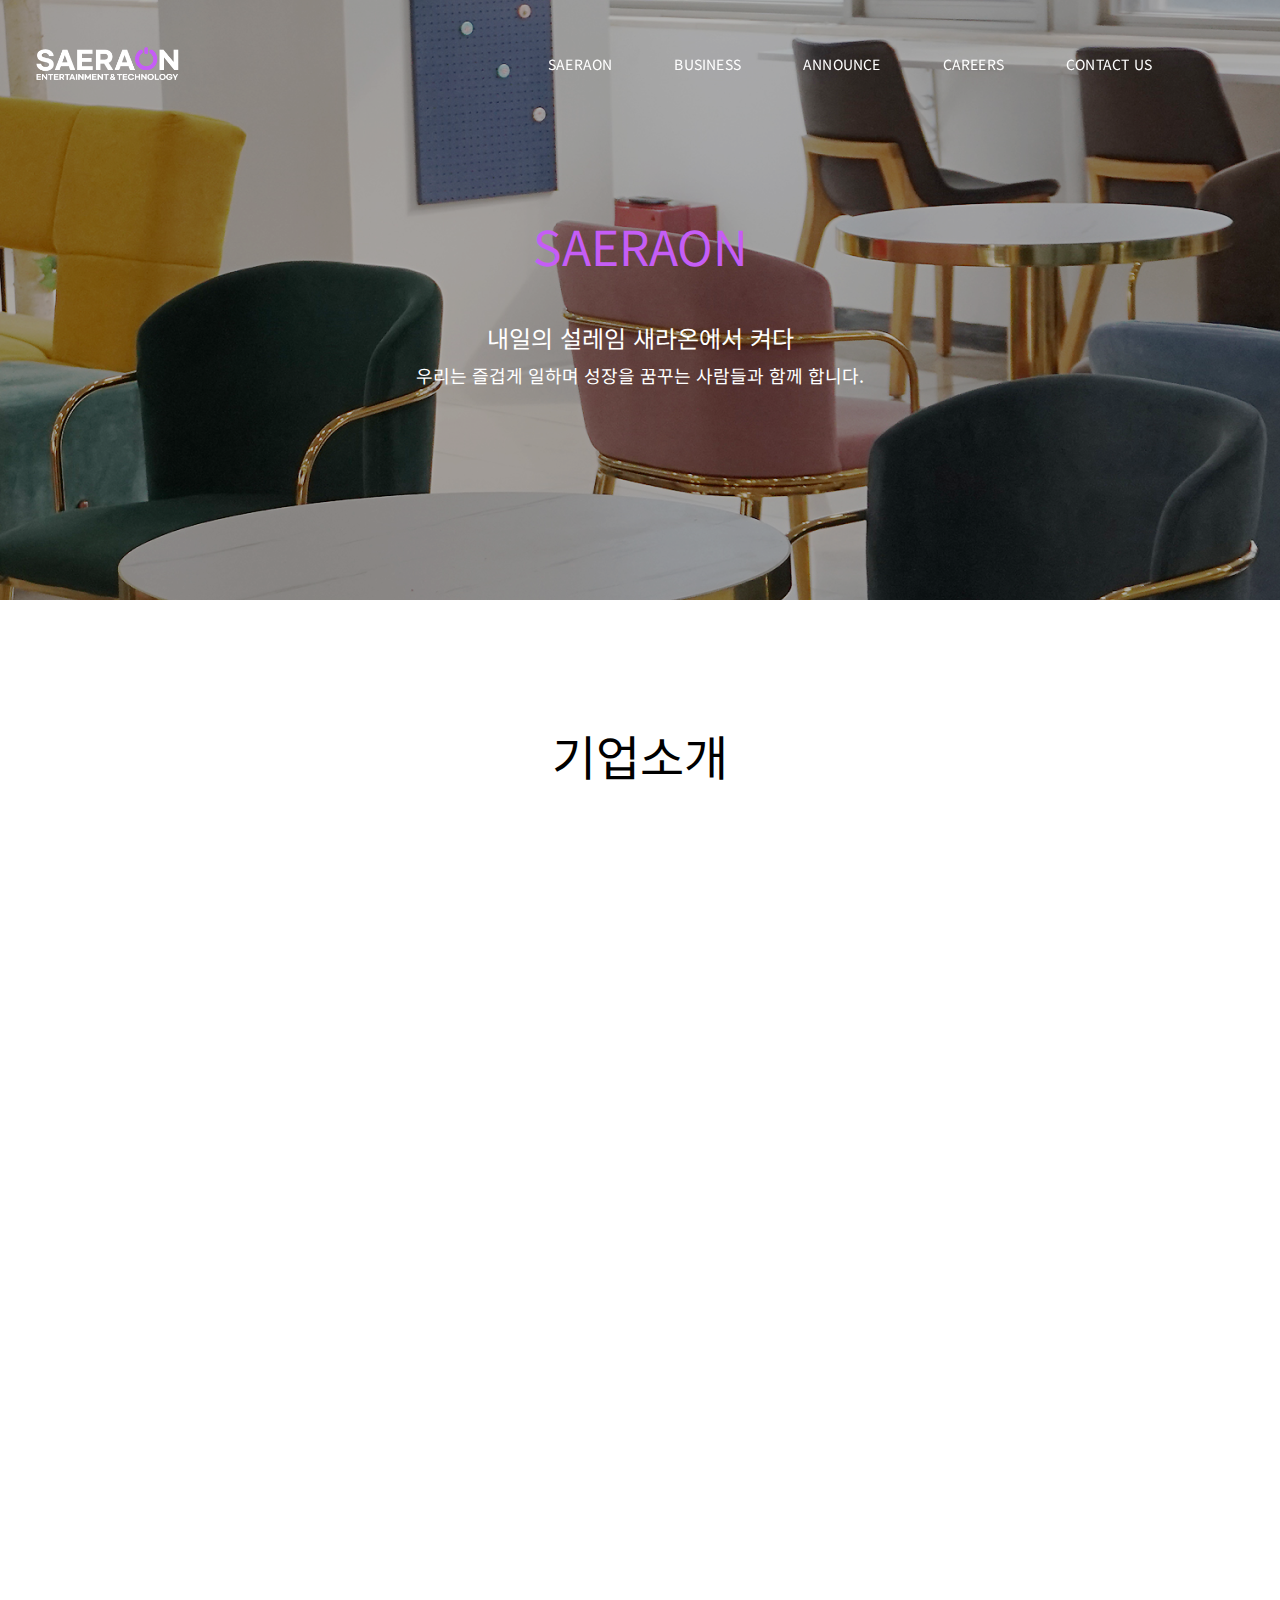
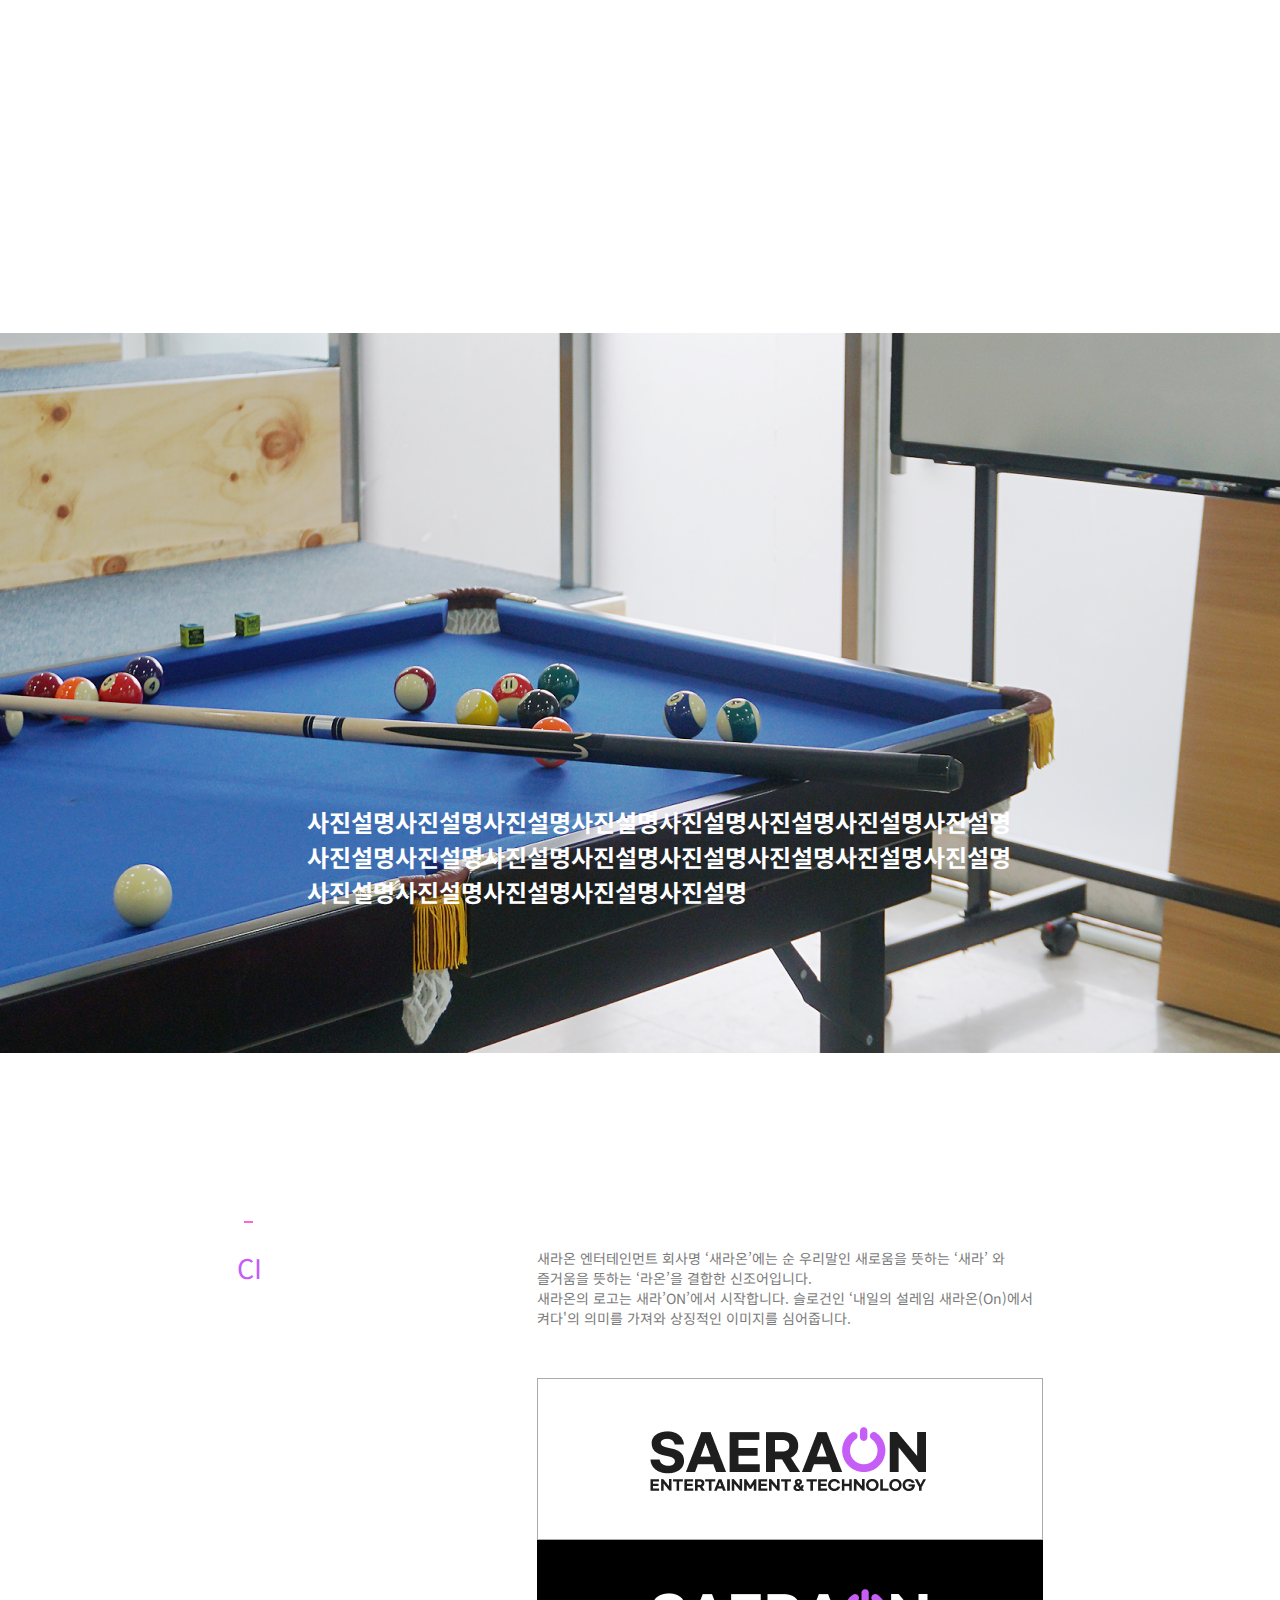
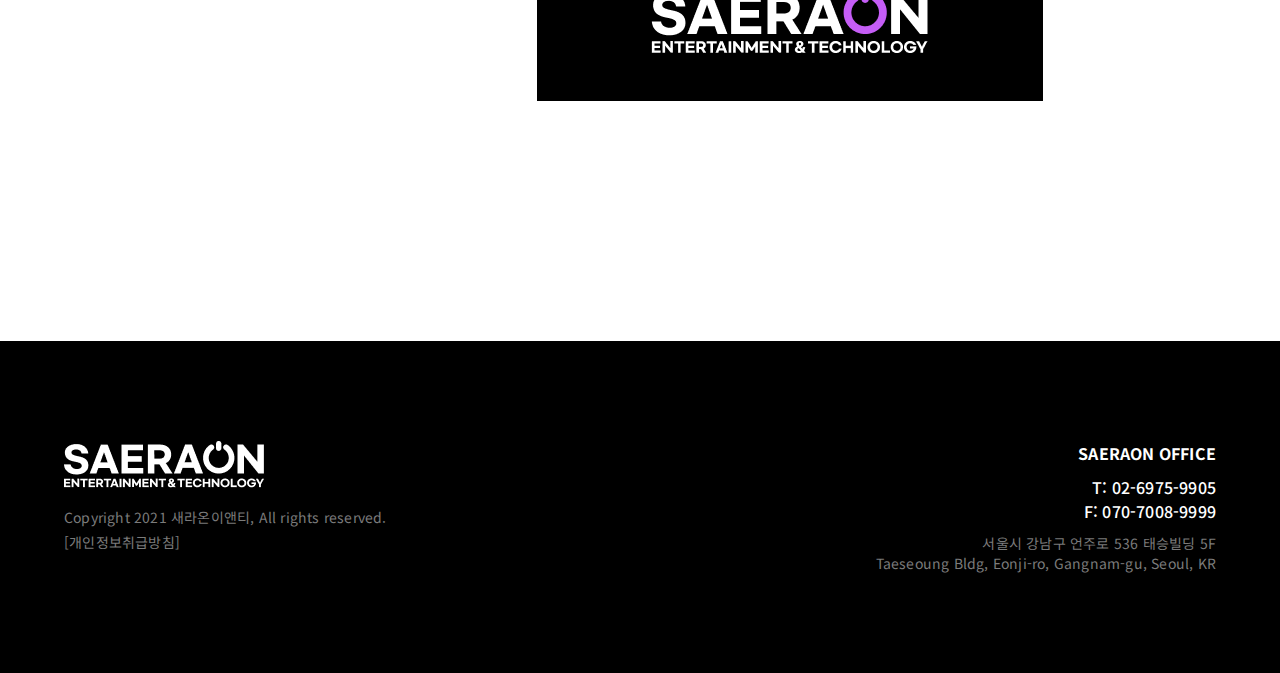
==== saeraon.html @ c6aae894 "Add files via upload" ====
<!DOCTYPE html>
<html lang="ko">

<head>
    <meta charset="UTF-8">
    <meta http-equiv="X-UA-Compatible" content="IE=edge">
    <meta name="viewport" content="width=device-width, initial-scale=1.0">
    <title>Document</title>
    <script src="https://ajax.googleapis.com/ajax/libs/jquery/1.12.4/jquery.min.js" defer></script>
    <script src="./js/hd.js" defer></script>
    <link rel="stylesheet" href="./css/saeraon.css">
    <link rel="stylesheet" href="./css/common.css">
    <link rel="stylesheet" href="./css/reset.css">
    <link rel="stylesheet" href="./css/headFoot.css">
</head>

<body>
    <header>
        <div class="header_nav">
            <div class="n_logo"><a href="./index.html"></a></div>
            <ul>
                <li><a href="./saeraon.html">SAERAON</a></li>
                <li><a href="./business.html">BUSINESS</a></li>
                <li><a href="./announce.html">ANNOUNCE</a></li>
                <li><a href="./careers.html">CAREERS</a></li>
                <li><a href="./contact.html">CONTACT US</a></li>
            </ul>
            <div class="n_ham">
                <span class="f_line"></span>
          <span class="s_line"></span>
          <span class="l_line"></span>
            </div>
        </div>
    </header>
    <div id="wrap">
        <section class="subVisual">
            <div class="tit_wrap">
                <div class="bg"></div>
                <h3>SAERAON
                    <p>내일의 설레임 새라온에서 켜다<br><span>우리는 즐겁게 일하며 성장을 꿈꾸는 사람들과 함께 합니다.</span></p>
                </h3>
            </div>
        </section>
        <section class="contents_wrap_abouts">
            <h4 class="subTitle">기업소개</h4>
            <div class="sub_section about01">
                <h1>
                    Company<br>
                    overview
                </h1>
                <p>새라온이앤티는 기존에 없던 새로운 즐거움을 제공합니다.<br>사람과 기술 그리고 창의적 가치를 모아 세계로 나아갑니다.</p>
            </div>
            <div class="infor_wrap">
                <div class="saeraon_txt_logo">
                    <div class="saeraon_bx">
                        <div class="raon_logo">R</div>
                        <div class="raon_line"></div>
                        <div class="raon_tit"><span>R</span>eady</div>
                        <div class="raon_txt">
                            <p>새라온 이앤티는 끊임없이<br>
                                새로운 즐거움을 찾아<br>
                                세계로 나아갈 준비가<br>
                                되었습니다.</p>
                        </div>
                    </div>
                    <div class="saeraon_bx">
                        <div class="raon_logo">A</div>
                        <div class="raon_line"></div>
                        <div class="raon_tit"><span>A</span>spirational</div>
                        <div class="raon_txt">
                            <p>항상 열정적인 마음으로<br>
                                여러분의 마음의 불을<br>
                                켜드립니다.</p>
                        </div>
                    </div>
                    <div class="saeraon_bx">
                        <div class="raon_logo">O</div>
                        <div class="raon_line"></div>
                        <div class="raon_tit"><span>O</span>riginal</div>
                        <div class="raon_txt">
                            <p>기존의 가치를 소중하게<br>
                                여기고 더욱 아름답게<br>
                                가꾸어 나갑니다.</p>
                        </div>
                    </div>
                    <div class="saeraon_bx">
                        <div class="raon_logo">N</div>
                        <div class="raon_line"></div>
                        <div class="raon_tit"><span>N</span>etwork</div>
                        <div class="raon_txt">
                            <p>새라온이앤티는<br>
                                고객환경에 맞는 최적의<br>
                                network system을<br>
                                제공합니다.</p>
                        </div>
                    </div>
                    <div class="m_saeraon">
                        <div class="box">
                            <div class="m_logo">R</div>
                            <div class="m_line"></div>
                            <div class="m_tit"><span>R</span>eady</div>
                        </div>
                        <div class="m_txt">
                            <p>새라온 이앤티는 끊임없이<br>
                                새로운 즐거움을 찾아<br>
                                세계로 나아갈 준비가<br>
                                되었습니다.</p>
                        </div>
                    </div>
                    <div class="m_saeraon">
                        <div class="box">
                            <div class="m_logo">A</div>
                            <div class="m_line"></div>
                            <div class="m_tit"><span>A</span>spirational</div>
                        </div>
                        <div class="m_txt">
                            <p>항상 열정적인 마음으로<br>
                                여러분의 마음의 불을<br>
                                켜드립니다.</p>
                        </div>
                    </div>
                    <div class="m_saeraon">
                        <div class="box">
                            <div class="m_logo">O</div>
                            <div class="m_line"></div>
                            <div class="m_tit"><span>O</span>riginal</div>
                        </div>
                        <div class="m_txt">
                            <p>기존의 가치를 소중하게<br>
                                여기고 더욱 아름답게<br>
                                가꾸어 나갑니다.</p>
                        </div>
                    </div>
                    <div class="m_saeraon">
                        <div class="box">
                            <div class="m_logo">N</div>
                            <div class="m_line"></div>
                            <div class="m_tit"><span>N</span>etwork</div>
                        </div>
                        <div class="m_txt">
                            <p>새라온이앤티는<br>
                                고객환경에 맞는 최적의<br>
                                network system을<br>
                                제공합니다.</p>
                        </div>
                    </div>
                </div>
            </div>
            <div class="sub_banner">
                <div class="sub_txt">
                    <p>사진설명사진설명사진설명사진설명사진설명사진설명사진설명사진설명<br>
                        사진설명사진설명사진설명사진설명사진설명사진설명사진설명사진설명<br>
                        사진설명사진설명사진설명사진설명사진설명</p>
                </div>
            </div>
            <div class="sub_section about02">
                <div class="about2_tit">
                    <h1 class="bxbx">
                        CI
                    </h1>
                    <p>새라온 엔터테인먼트 회사명 ‘새라온’에는 순 우리말인 새로움을 뜻하는 ‘새라’ 와 즐거움을 뜻하는 ‘라온’을 결합한 신조어입니다.<span><br></span><br>새라온의
                        로고는 새라’ON’에서
                        시작합니다. 슬로건인 ‘내일의 설레임 새라온(On)에서 켜다'의 의미를 가져와 상징적인 이미지를 심어줍니다.</p>
                </div>

                <div class="bx_logo">
                    <div id="boX" class="bxbx"></div>
                    <div class="raon_bx">
                        <div class="raon_b">
                            <img src="./img/saeraon_logo_b.png" alt="">
                        </div>
                        <div class="raon_w">
                            <img src="./img/saeraon_logo_w.png" alt="">
                        </div>
                    </div>
                </div>
            </div>

            <footer>
                <div class="fCenter">
                    <div class="footL">
                        <h1 class="logo">
                            <a href="#void"><img src="images/footerLogo.png" alt="새라온이앤티 로고" /></a>
                        </h1>

                        <div class="copy">
                            <p>Copyright 2021 새라온이앤티, All rights reserved.</p>
                            <p><a href="#void">[개인정보취급방침]</a></p>
                        </div>
                    </div>

                    <div class="footR">
                        <div class="telInfo">
                            <p>SAERAON OFFICE</p>
                            <p>T: 02-6975-9905</p>
                            <p>F: 070-7008-9999</p>
                        </div>

                        <address>
                            <p>서울시 강남구 언주로 536 태승빌딩 5F</p>
                            <p>Taeseoung Bldg, Eonji-ro, Gangnam-gu, Seoul, KR</p>
                        </address>
                    </div>
                </div>
            </footer>
    </div>
    </section>
    </div>
    <script src="https://cdnjs.cloudflare.com/ajax/libs/jquery/3.2.1/jquery.min.js"></script>
    <script>
        $(window).on('scroll', function () {
            const y = window.scrollY + $(window).height()

            if (y >= $('.about01').offset().top) {
                $('.about01').animate({
                    opacity: 1
                }, 1000)
            }
            if (y >= $('.saeraon_txt_logo').offset().top) {
                $('.saeraon_txt_logo').addClass('in_view').animate({
                    opacity: 1
                }, 1000)
            }
        })
    </script>
</body>

</html>
---- css/saeraon.css ----
* {
  box-sizing: border-box;
}

:lang(ko) {
  font-family: 'Noto Sans KR', sans-serif;
}
:lang(en) {
  font-family: 'Roboto', sans-serif;
}

header {
  width: 100%;
  position: fixed;
  top: 0;
  left: 0;
  right: 0;
  z-index: 5;
}

.header_nav {
  display: flex;
  padding-top: 47px;
  padding-left: 36px;
}

.n_logo {
  width: 144px;
  height: 33px;
  background: url(../img/saeraon_logo_w.png) no-repeat;
  background-size: contain;
  cursor: pointer;
}

.header_nav ul {
  display: flex;
  align-items: center;
  color: #fff;
}

.header_nav li {
  font-size: 14px;
  margin-left: 62px;
}
.header_nav li:first-child {
  padding-left: 306px;
}
.n_ham {
  opacity: 0;
  transition: 0.5s;
  position: absolute;
  z-index: 1;
  right: 36px;
  top: 40px;
  cursor: pointer;
}

.n_ham > span {
  display: block;
  border: 1px solid white;
  width: 30px;
  margin: 10px 0;
}

/* ---------------------------- */
.subVisual {
  width: 100%;
  height: 600px;
  display: table;
  background-image: url(../img/searaon_banner.png);
  background-repeat: no-repeat;
  background-size: cover;
  background-position: 50% 50%;
}

.tit_wrap {
  position: relative;
  width: 100%;
  display: table-cell;
  vertical-align: middle;
  text-align: center;
  z-index: 1;
}

.bg {
  position: absolute;
  top: 0;
  left: 0;
  width: 100%;
  height: 600px;
  background: rgba(0, 0, 0, 0.3);
  z-index: -1;
}

.tit_wrap h3 {
  font-size: 48px;
  color: #c55df6;
  z-index: 1;
}

.tit_wrap p {
  padding-top: 40px;
  font-size: 24px;
  color: #fff;
  z-index: 1;
}

.tit_wrap p span {
  font-size: 18px;
  color: #fff;
}

/* ---------------------------- */
.contents_wrap_abouts {
  padding-top: 120px;
  position: relative;
  overflow: hidden;
  margin: 0 auto;
}

.subTitle {
  text-align: center;
  color: #000;
  font-size: 48px;
}

.about01 {
  width: 70%;
  padding-left: 100px;
  padding-top: 95px;
  display: flex;
  margin: 0 auto;
  opacity: 0;
}

.about01 h1 {
  width: 300px;
  font-size: 27px;
  color: #c55df6;
  position: relative;
}

.about01 p {
  font-size: 18px;
  color: #7b7b7b;
}

.about01 h1:after {
  width: 9px;
  height: 1px;
  display: block;
  content: '';
  background-color: #ff64d8;
  position: absolute;
  top: -27px;
  left: 7px;
}

.infor_wrap {
  padding-top: 110px;
}

.saeraon_txt_logo {
  display: flex;
  margin: 0 auto;
  padding-left: 300px;
  padding-bottom: 100px;
  width: 1540px;
  opacity: 0;
}

.saeraon_bx {
  width: 260px;
  height: 370px;
  border: 1px solid #aaaaaa;
  border-radius: 130px;
  margin: 0 25px 0 25px;
}

.saeraon_bx {
  display: flex;
  justify-content: center;
  align-items: center;
  text-align: center;
  flex-direction: column;
}

.raon_logo {
  font-size: 72px;
  font-weight: bold;
  color: #c55df6;
  margin-bottom: 20px;
}

.raon_line {
  width: 18px;
  height: 1px;
  background: #1e1e1e;
}

.raon_tit {
  margin-top: 20px;
  font-size: 24px;
  font-weight: 700;
  color: #1e1e1e;
}

.raon_tit span {
  font-size: 24px;
  color: #c55df6;
}

.raon_txt {
  font-size: 14px;
  color: #7b7b7b;
  margin-top: 20px;
}

.sub_banner {
  width: 100%;
  height: 720px;
  background: url(../img/searaon_sub_banner.png) no-repeat;
  background-size: cover;
  background-position: 50% 50%;
  position: relative;
}

.sub_txt p {
  position: absolute;
  bottom: 20%;
  left: 24%;
  font-weight: 700;
  font-size: 24px;
  color: #fff;
}

.saeraon_txt_logo.in_view > div {
  animation-name: fadeInUp;
  animation-duration: 0.7s;
  animation-timing-function: linear;
  animation-fill-mode: both;
}

.saeraon_txt_logo.in_view > div:nth-child(1) {
  animation-delay: 0.1s;
}

.saeraon_txt_logo.in_view > div:nth-child(2) {
  animation-delay: 0.25s;
}

.saeraon_txt_logo.in_view > div:nth-child(3) {
  animation-delay: 0.35s;
}

.saeraon_txt_logo.in_view > div:nth-child(4) {
  animation-delay: 0.45s;
}

@keyframes fadeInUp {
  0% {
    transform: translate3d(0, 100%, 0);
    opacity: 0;
  }

  100% {
    transform: translate3d(0, 0, 0);
    opacity: 1;
  }
}

/* ---------------------------- */
.about02 {
  width: 63%;
  padding-top: 195px;
  display: flex;
  flex-direction: column;
  margin: 0 auto;
}

.about2_tit {
  display: flex;
}

.about02 h1 {
  width: 300px;
  font-size: 27px;
  color: #c55df6;
  position: relative;
}

.about02 p {
  width: calc(100% - 300px);
  font-size: 14px;
  color: #7b7b7b;
}

.about02 span {
  display: none;
}

.about02 h1:after {
  width: 9px;
  height: 2px;
  display: block;
  content: '';
  background-color: #ff64d8;
  position: absolute;
  top: -27px;
  left: 7px;
}

.bx_logo {
  width: 100%;
  padding-top: 30px;
  padding-bottom: 240px;
  display: flex;
}

.raon_bx {
  width: calc(100% - 300px);
  height: 323px;
  display: flex;
}

.raon_b {
  width: 438px;
  height: 323px;
  background: #fff;
  padding-right: 1px;
  border: 1px solid #aaa;
  display: flex;
  align-items: center;
  justify-content: center;
}

.raon_w {
  width: 438px;
  height: 323px;
  background: #000;
  display: flex;
  align-items: center;
  justify-content: center;
}

.bxbx {
  width: 300px;
  height: 100px;
  display: block;
  flex-shrink: 0;
}

/* ------------------------- */
.m_saeraon {
  width: 327px;
  height: 130px;
  border-radius: 40px;
  border: 1px solid #aaa;
  display: flex;
  justify-content: center;
  align-items: center;
  text-align: center;
  display: none;
  margin-bottom: 10px;
}

.box {
  display: flex;
  flex-direction: column;
}

.m_logo {
  font-size: 48px;
  color: #c55df6;
  padding-bottom: 5px;
}

.m_line {
  margin: 0 auto;
  width: 8px;
  height: 1px;
  background: #000;
}

.m_tit {
  padding-top: 5px;
  font-size: 18px;
}

.m_tit span {
  color: #c55df6;
}

.m_txt {
  text-align: left;
  font-size: 14px;
  color: #767676;
  padding-left: 50px;
}

footer {
  background-color: #000;
  padding: 100px 0;
}

/* ------------------------- */
@media screen and (max-width: 1920px) {
}

@media screen and (max-width: 1600px) {
  .saeraon_txt_logo {
    display: grid;
    grid-template-columns: 300px 1fr;
  }

  .saeraon_bx {
    margin-bottom: 10px;
    margin-left: 100px;
  }
}

@media screen and (max-width: 1520px) {
  .raon_bx {
    flex-direction: column;
  }

  .raon_w {
    width: 100%;
  }

  .raon_b {
    width: 100%;
  }
}

@media screen and (max-width: 1200px) {
  .saeraon_txt_logo {
    padding-left: 270px;
  }

  .about02 span {
    display: block;
  }

  .about01 {
    padding-left: 35px;
  }

  .saeraon_bx {
    margin-left: 35px;
  }
}

@media screen and (max-width: 1080px) {
  .saeraon_txt_logo {
    padding-left: 180px;
  }
}

@media screen and (max-width: 1023px) {
  .about02 p {
    width: 100%;
  }

  .raon_bx {
    width: 100%;
  }

  .about2_tit {
    display: flex;
    flex-direction: column;
  }

  #boX {
    display: none;
  }

  .saeraon_txt_logo {
    padding-left: 120px;
  }

  .n_ham {
    opacity: 1;
  }

  .header_nav ul {
    display: none;
  }
}

@media screen and (max-width: 800px) {
  .about2_tit {
    display: flex;
    flex-direction: column;
  }
}

@media screen and (max-width: 767px) {
  .raon_bx {
    flex-direction: column;
  }

  .saeraon_txt_logo {
    padding-left: 110px;
  }

  .about01 p {
    padding-top: 30px;
  }

  .about01 {
    flex-direction: column;
  }

  .about02 {
    flex-direction: column;
    padding-left: 30px;
  }

  .about02 p {
    padding-top: 30px;
  }

  .about01 {
    padding-left: 0;
  }

  .saeraon_bx {
    margin-left: 50px;
  }

  .saeraon_txt_logo {
    display: flex;
    flex-direction: column;
  }

  .saeraon_bx {
    display: none;
  }

  .m_saeraon {
    display: flex;
  }

  .m_saeraon {
    width: 480px;
    height: 200px;
  }
}

@media screen and (max-width: 650px) {
  .m_saeraon {
    width: 327px;
    height: 130px;
  }

  .saeraon_txt_logo {
    padding-left: 66px;
  }

  .bx_logo {
    padding-left: 0px;
  }

  .about02 {
    padding-left: 0;
  }

  .about02 {
    margin: 0;
    padding-left: 24px;
    padding-right: 24px;
    width: 100%;
  }
}

@media screen and (max-width: 420px) {
  .about02 p {
    width: 330px;
  }
}

@media screen and (max-width: 376px) {
  .about02 {
    margin-right: 0;
    width: 100%;
  }

  .tit_wrap h3 {
    font-size: 24px;
  }

  .tit_wrap p {
    font-size: 18px;
  }

  .tit_wrap p span {
    font-size: 14px;
  }

  .subTitle {
    font-size: 24px;
  }

  .about01 {
    width: 100%;
    padding-left: 24px;
    padding-right: 24px;
  }

  .about02 {
    width: 100%;
  }

  .about02 h1 {
    font-size: 18px;
  }

  .about01 h1 {
    font-size: 18px;
  }

  .about01 p {
    font-size: 14px;
  }

  .bx_logo {
    width: 100%;
    padding-left: 0;
  }

  .about02 {
    padding-left: 24px;
    padding-right: 24px;
  }

  .saeraon_bx {
    margin-left: 0;
  }

  .m_saeraon {
    width: 327px;
    height: 130px;
  }

  .saeraon_txt_logo {
    padding-left: 30px;
  }
}
---- css/common.css ----
@import url("https://fonts.googleapis.com/css2?family=Noto+Sans+KR:wght@400;500;700&display=swap");
@import url("https://fonts.googleapis.com/css2?family=Noto+Sans+KR:wght@400;500;700&family=Roboto:wght@400;500;700&display=swap");

:root {
  --font-h1: 48px;
  --font-h2: 36px;
  --font-h3: 27px;
  --font-body1: 24px;
  --font-body2: 18px;
  --font-body3: 16px;
  --font-body4: 14px;
  --ls-h1: 0.5px;
  --ls-h2: 0.2px;
  --ls-h3: 0.2px;
  --ls-body1: 0.2px;
  --ls-body2: 0.2px;
  --ls-body3: 0.2px;
  --ls-body4: 0.2px;
  --weight-h1: 700;
  --weight-h2: 700;
  --weight-h3: 700;
  --weight-body1: 500;
  --weight-body2: 500;
  --weight-body3: 500;
  --weight-body4: 400;
  --weight-body5: 500;

  --color-white: #fff;
  --color-dark: #1e1e1e;
  --color-light-gray: #7b7b7b;
  --color-light: #d9d9d9;
  --color-shine: #e9e9e9;
  --color-main: #c55df6;
}

* {
  margin: 0;
  padding: 0;
  box-sizing: border-box;
}

p {
  word-break: keep-all;
}
a,
ul,
li,
span,
em,
address {
  list-style: none;
  text-decoration: none;
  font-style: normal;
  color: inherit;
}
.center {
  max-width: 1400px;
  margin: 0 auto;
}
section.mg {
  margin: 150px 0;
}
h1.title {
  font-size: var(--font-h1);
  letter-spacing: var(--ls-h1);
  color: var(--color-dark);
  font-weight: var(--weight-h1);
  text-align: center;
  margin-bottom: 50px;
  white-space: nowrap;
}
.blind {
  border: 0;
  clip: rect(0 0 0 0);
  clip-path: inset(50%);
  width: 1px;
  height: 1px;
  margin: -1px;
  overflow: hidden;
  padding: 0;
  position: absolute;
  white-space: nowrap;
}
---- css/headFoot.css ----
/* header nav */
header {
  width: 100%;
  position: fixed;
  top: 0;
  left: 0;
  right: 0;
  z-index: 5;
}

.header_nav {
  display: flex;
  padding-top: 47px;
  padding-left: 36px;
}

.n_logo {
  width: 144px;
  height: 33px;
  background: url(../img/saeraon_logo_w.png) no-repeat;
  background-size: contain;
  cursor: pointer;
}
.n_logo > a {
  display: block;
  width: 100%;
  height: 100%;
}

.header_nav ul {
  display: flex;
  align-items: center;
  color: #fff;
}

.header_nav li {
  font-size: 14px;
  margin-left: 62px;
}

.header_nav li > a {
  position: relative;
  display: block;
  color: var(--color-white);
  font-size: var(--font-body4);
  font-weight: var(--weight-body4);
  letter-spacing: var(--ls-body4);
  white-space: nowrap;
}


.header_nav li > a::after {
  position: absolute;
  left: 50%;
  transform: translateX(-50%);
  content: '';
  display: block;
  width: 0;
  height: 1.5px;
  background-color: white;
  margin-top: 1px;
  transition: 0.5s;
}

.header_nav li > a:hover::after {
  width: 100%;
}

.n_ham {
  display: none;
  transition: 0.5s;
  position: absolute;
  top: 40px;
  right: 36px;
  z-index: 1;
  cursor: pointer;
}

.n_ham > span {
  display: block;
  border: 1px solid white;
  width: 30px;
  margin: 10px 0;
}
.active .n_ham {
  padding-top: 20px;
}
.active .f_line {
  margin: 0;
  transform: rotate(45deg);
  transition: transform 0.3192s 0.1s cubic-bezier(0.04, 0.04, 0.12, 0.96);
}
.active .s_line {
  margin: 0;
  transform: rotate(-45deg);
  transition: transform 0.3192s 0.1s cubic-bezier(0.04, 0.04, 0.12, 0.96);
}
.active .l_line {
  display: none;
}
.active .header_nav ul {
  display: block;
}
header.active {
  background-color: #fff;
  width: 100%;
  height: 400px;
}
header.active .n_logo {
  background: url(../img/logo_b.png) no-repeat;
  background-size: contain;
  width: 144px;
  height: 33px;
}
header.active .header_nav li a {
  color: #000;
}
header.active .n_ham > span {
  border: 1px solid #000;
}

/* ------------------------------ */
.logo_b {
  background: url(../img/logo_b.png) no-repeat;
  background-size: contain;
  width: 144px;
  height: 33px;
}

.hd_bg {
  background: white;
  padding-bottom: 47px;
  border-bottom: 1px solid #aaa;
}

/* ------------------------------ */

/* media qr */
@media screen and (max-width: 1023px) {
  .n_ham {
    display: block;
  }
  .header_nav {
    flex-direction: column;
  }
  .header_nav ul {
    display: none;
    flex-direction: column;
    text-align: center;
  }
  .header_nav li:first-child {
    padding-left: 0;
    padding-top: 30px;
  }
  .header_nav li {
    padding: 10px 0;
  }
}

/* footer */
footer {
  width: 100%;
  background-color: #000;
  padding: 100px 0;
  transition: 0.5s;
}

footer > .fCenter {
  display: flex;
  justify-content: space-between;
  max-width: 1400px;
  margin: 0 auto;
  box-sizing: border-box;
  transition: 0.5s;
}

footer h1.logo {
  margin-bottom: 10px;
}

.copy {
  color: var(--color-light-gray);
  font-size: var(--font-body4);
  letter-spacing: var(--ls-body4);
}

.copy p {
  margin: 5px 0;
}

.copy a {
  color: var(--color-light-gray);
}

.footR {
  transition: 0.5s;
  text-align: end;
}

.telInfo {
  margin-bottom: 10px;
}

.telInfo > p {
  color: var(--color-white);
  font-size: var(--font-body3);
  letter-spacing: var(--ls-body3);
  font-weight: var(--weight-body3);
}

.telInfo > p:first-of-type {
  margin-bottom: 10px;
  font-weight: var(--weight-h1);
}

address {
  color: var(--color-light-gray);
  font-size: var(--font-body4);
  letter-spacing: var(--ls-body4);
  font-weight: var(--weight-body4);
}

/* media qr */
@media screen and (max-width: 1920px) {
}

@media screen and (max-width: 1450px) {
  .fCenter {
    width: 90%;
    margin: 0 auto;
  }
}

@media screen and (max-width: 1200px) {
  footer > .fCenter {
    display: block;
  }

  .footR {
    text-align: start;
    margin-top: 50px;
  }
}

@media screen and (max-width: 1023px) {
}

@media screen and (max-width: 767px) {
  footer {
    padding: 50px 0;
  }

  .telInfo > p {
    font-size: var(--font-body4);
    letter-spacing: var(--ls-body4);
    font-weight: var(--weight-body4);
  }
}
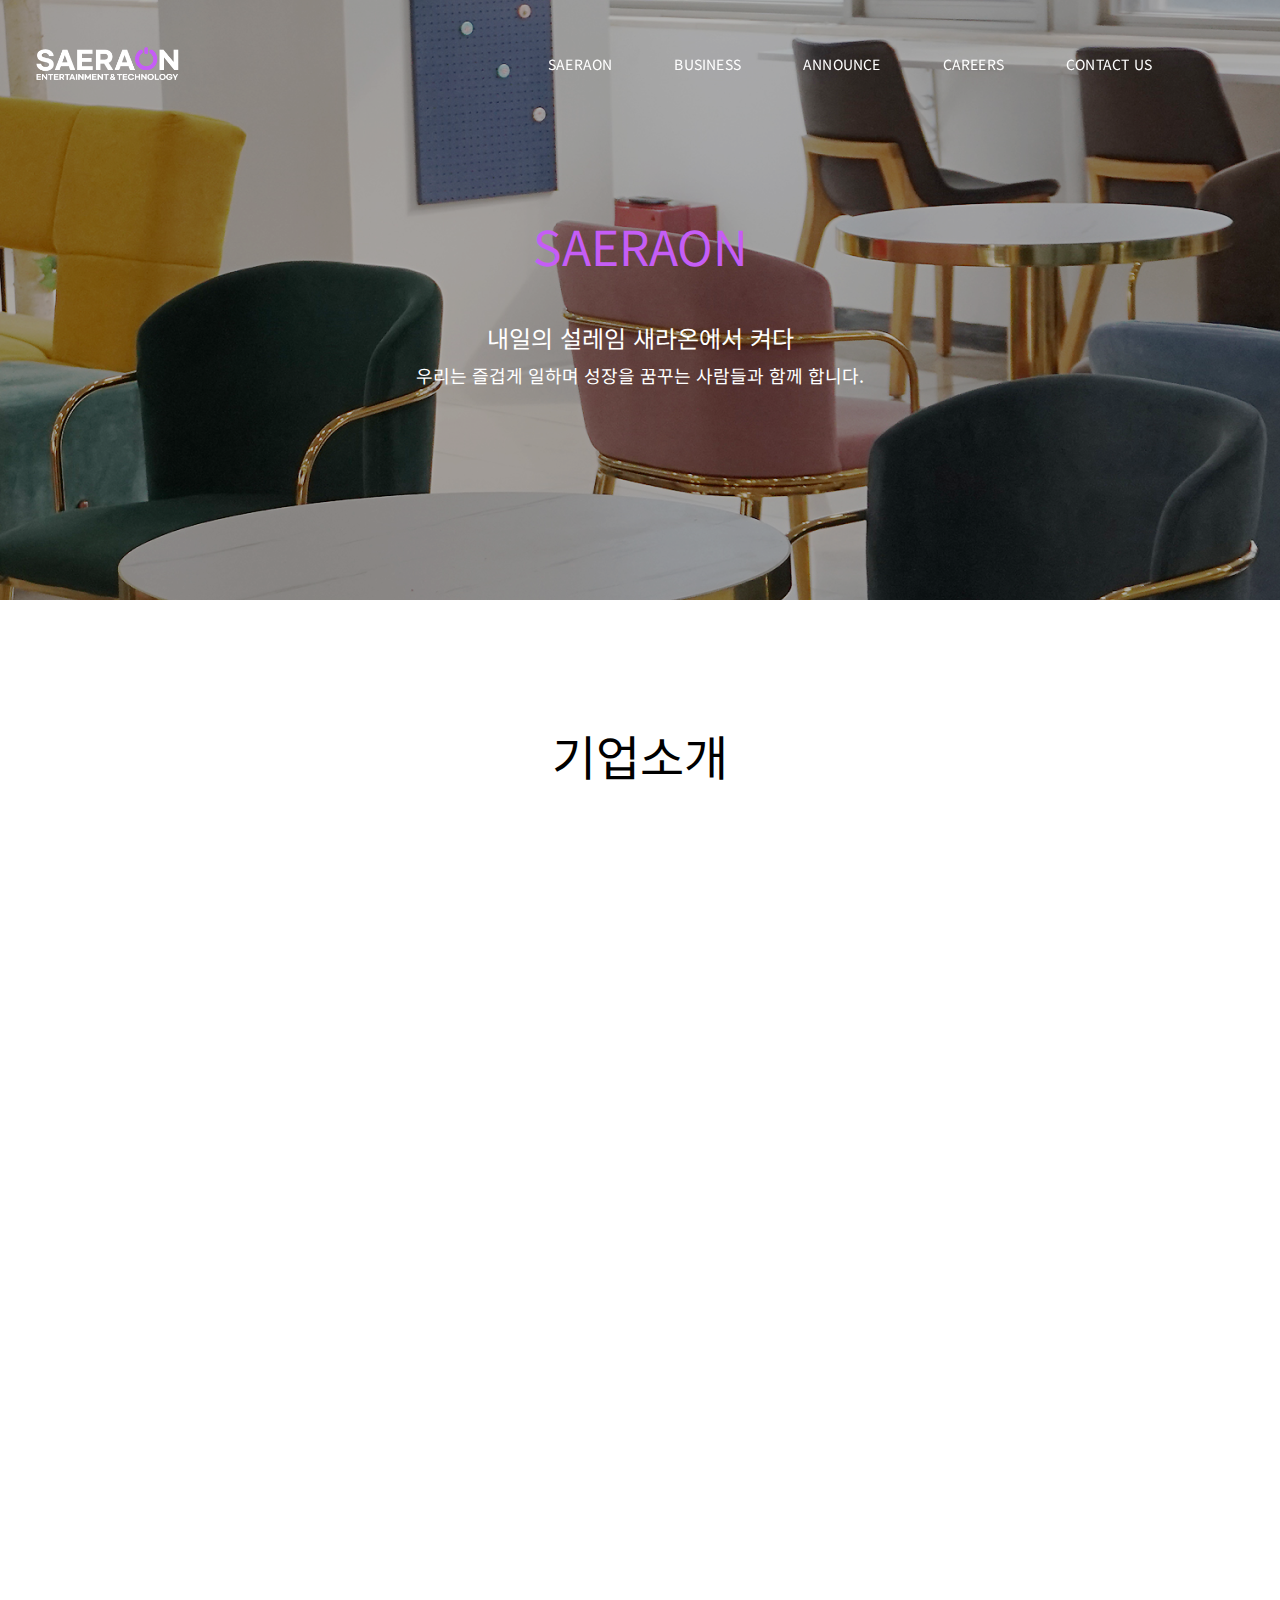
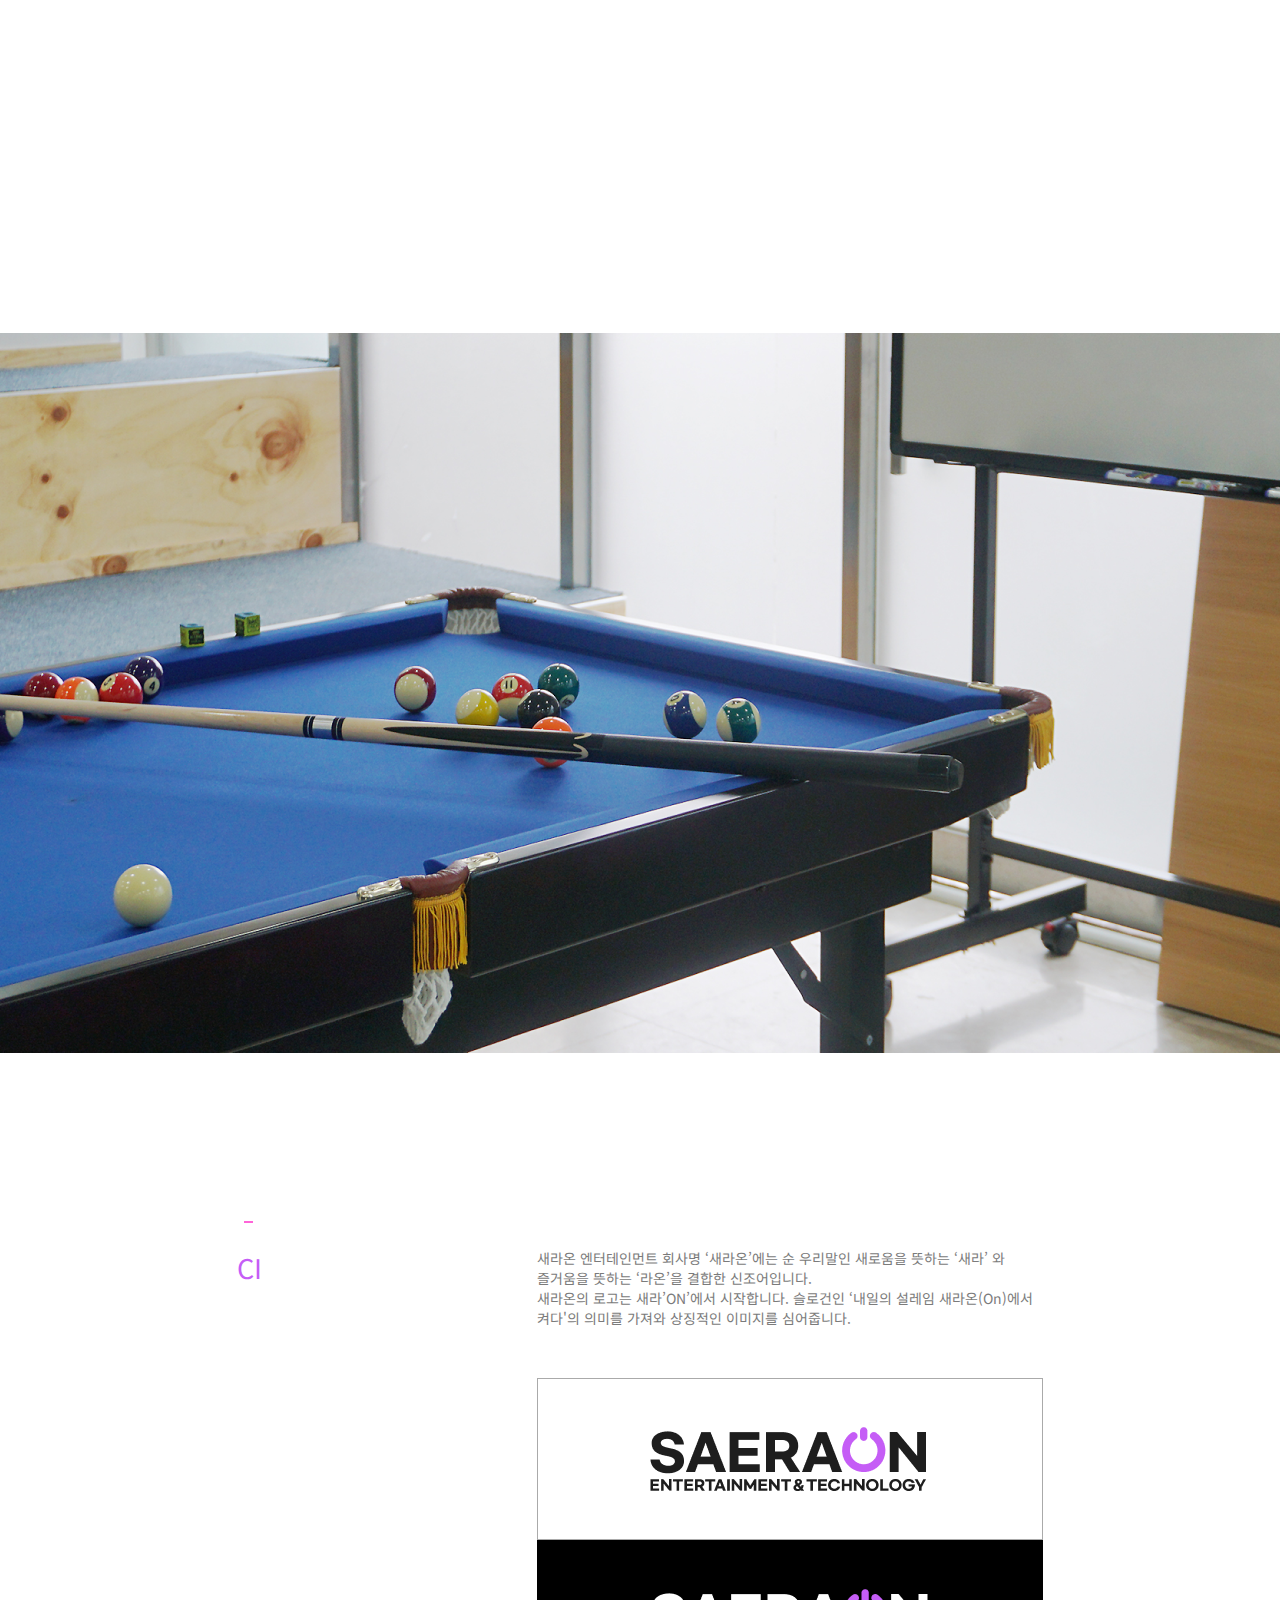
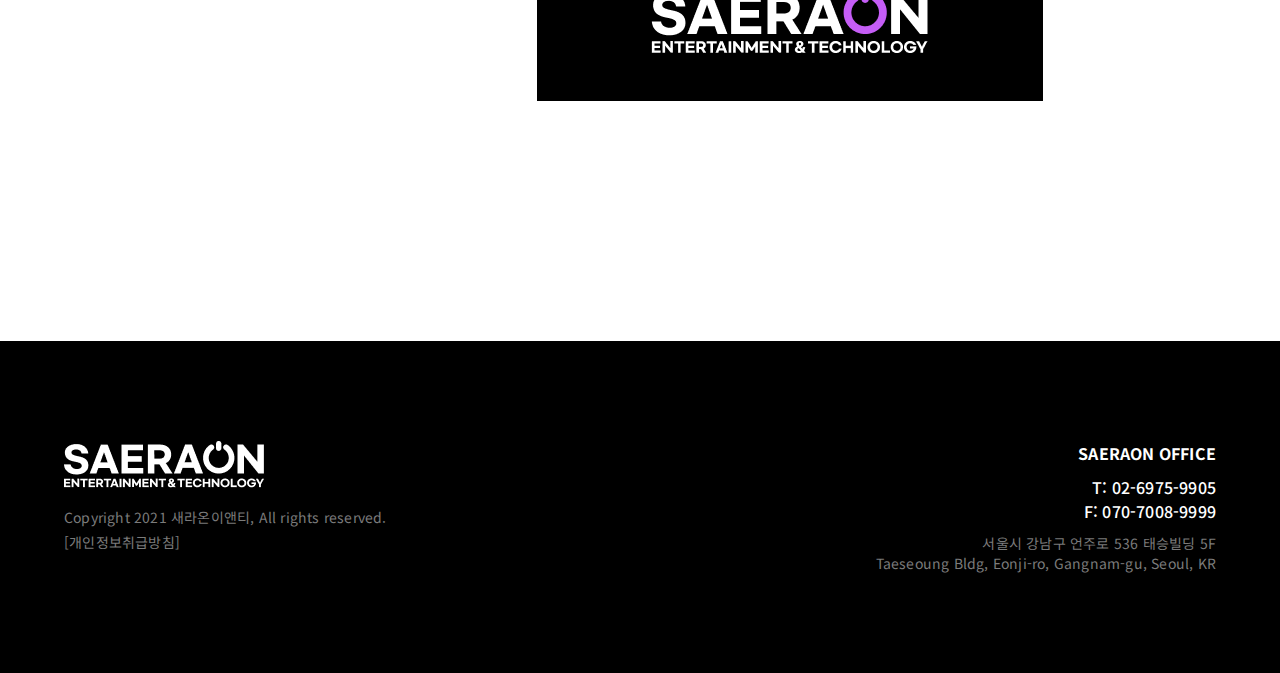
==== commit 26d3293c: "Update saeraon.html" ====
--- a/saeraon.html
+++ b/saeraon.html
@@ -148,9 +148,9 @@
             </div>
             <div class="sub_banner">
                 <div class="sub_txt">
-                    <p>사진설명사진설명사진설명사진설명사진설명사진설명사진설명사진설명<br>
+<!--                     <p>사진설명사진설명사진설명사진설명사진설명사진설명사진설명사진설명<br>
                         사진설명사진설명사진설명사진설명사진설명사진설명사진설명사진설명<br>
-                        사진설명사진설명사진설명사진설명사진설명</p>
+                        사진설명사진설명사진설명사진설명사진설명</p> -->
                 </div>
             </div>
             <div class="sub_section about02">
@@ -225,4 +225,4 @@
     </script>
 </body>
 
-</html>+</html>
--- a/css/headFoot.css
+++ b/css/headFoot.css
@@ -48,7 +48,6 @@
   white-space: nowrap;
 }
 
-
 .header_nav li > a::after {
   position: absolute;
   left: 50%;
@@ -104,7 +103,7 @@
 header.active {
   background-color: #fff;
   width: 100%;
-  height: 400px;
+  height: 100%;
 }
 header.active .n_logo {
   background: url(../img/logo_b.png) no-repeat;
@@ -146,7 +145,9 @@
   .header_nav ul {
     display: none;
     flex-direction: column;
-    text-align: center;
+    position: absolute;
+    top: 100px;
+    left: -20px;
   }
   .header_nav li:first-child {
     padding-left: 0;
